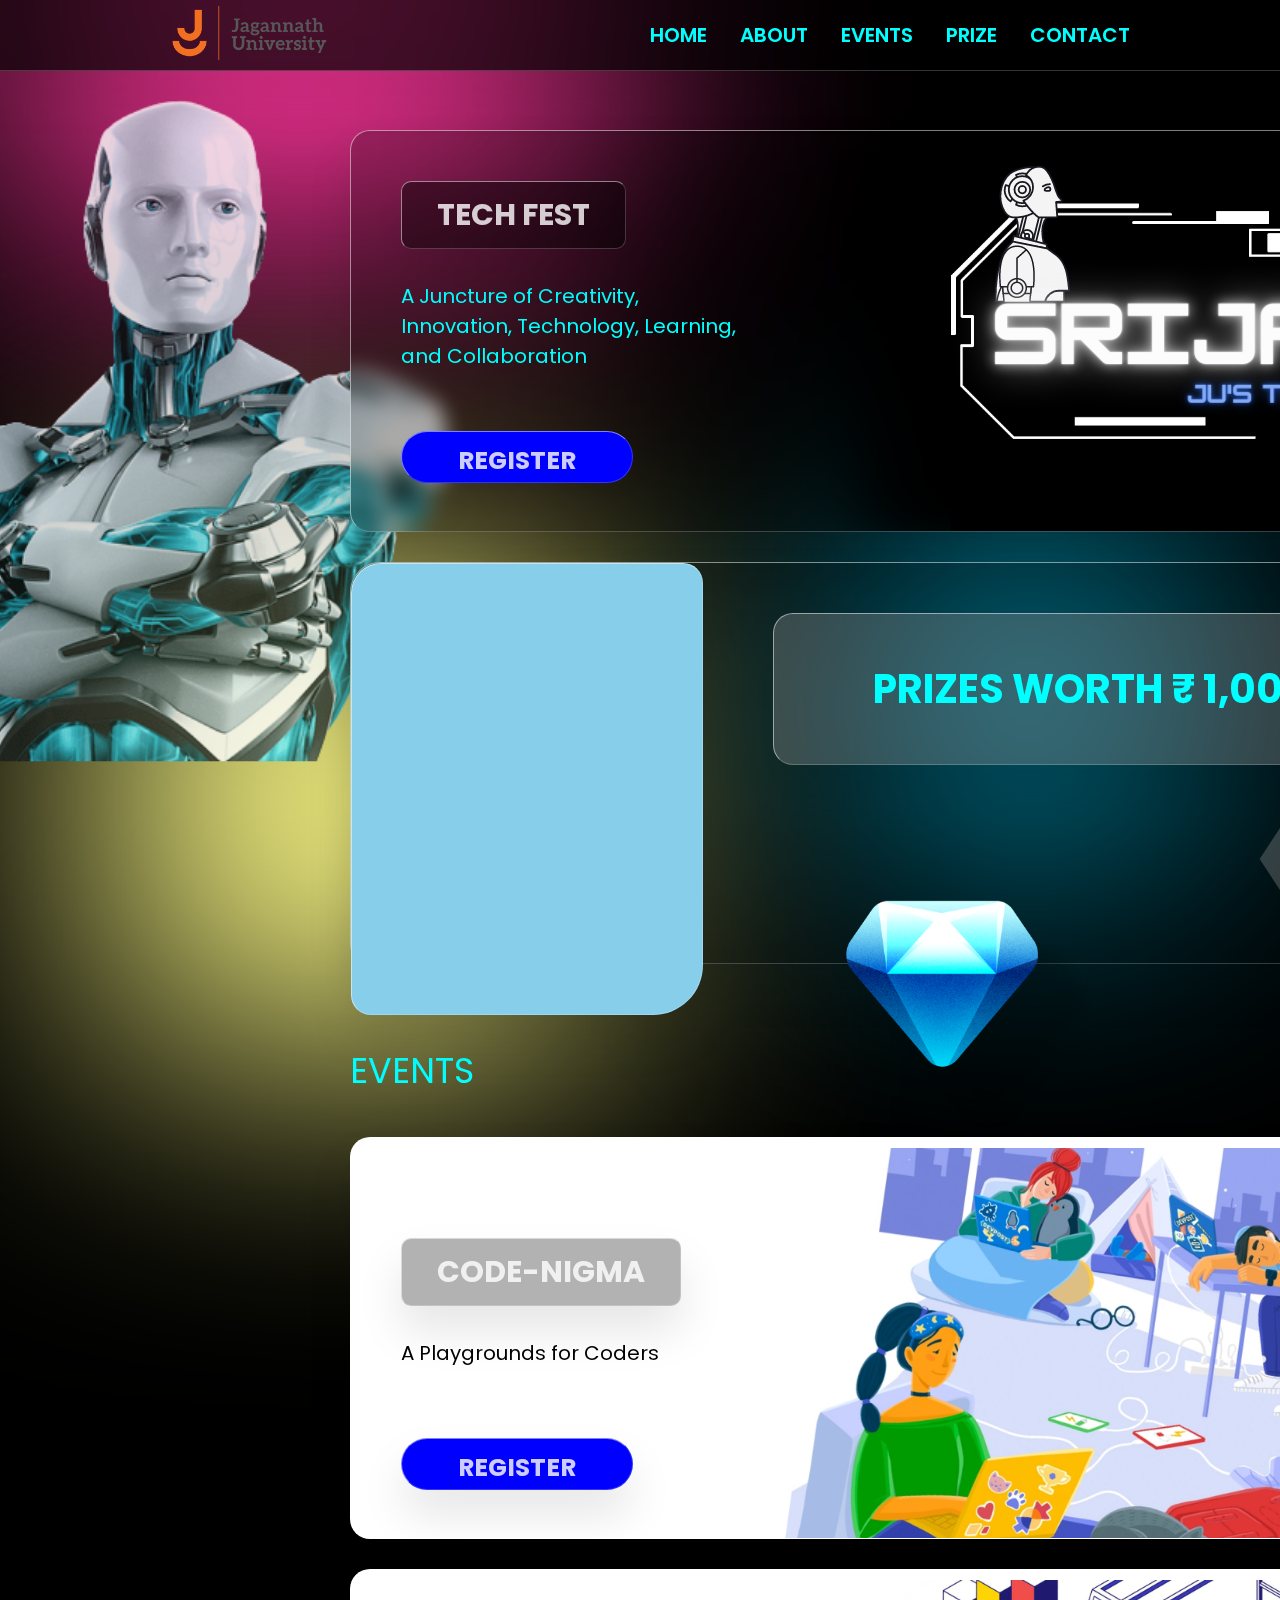
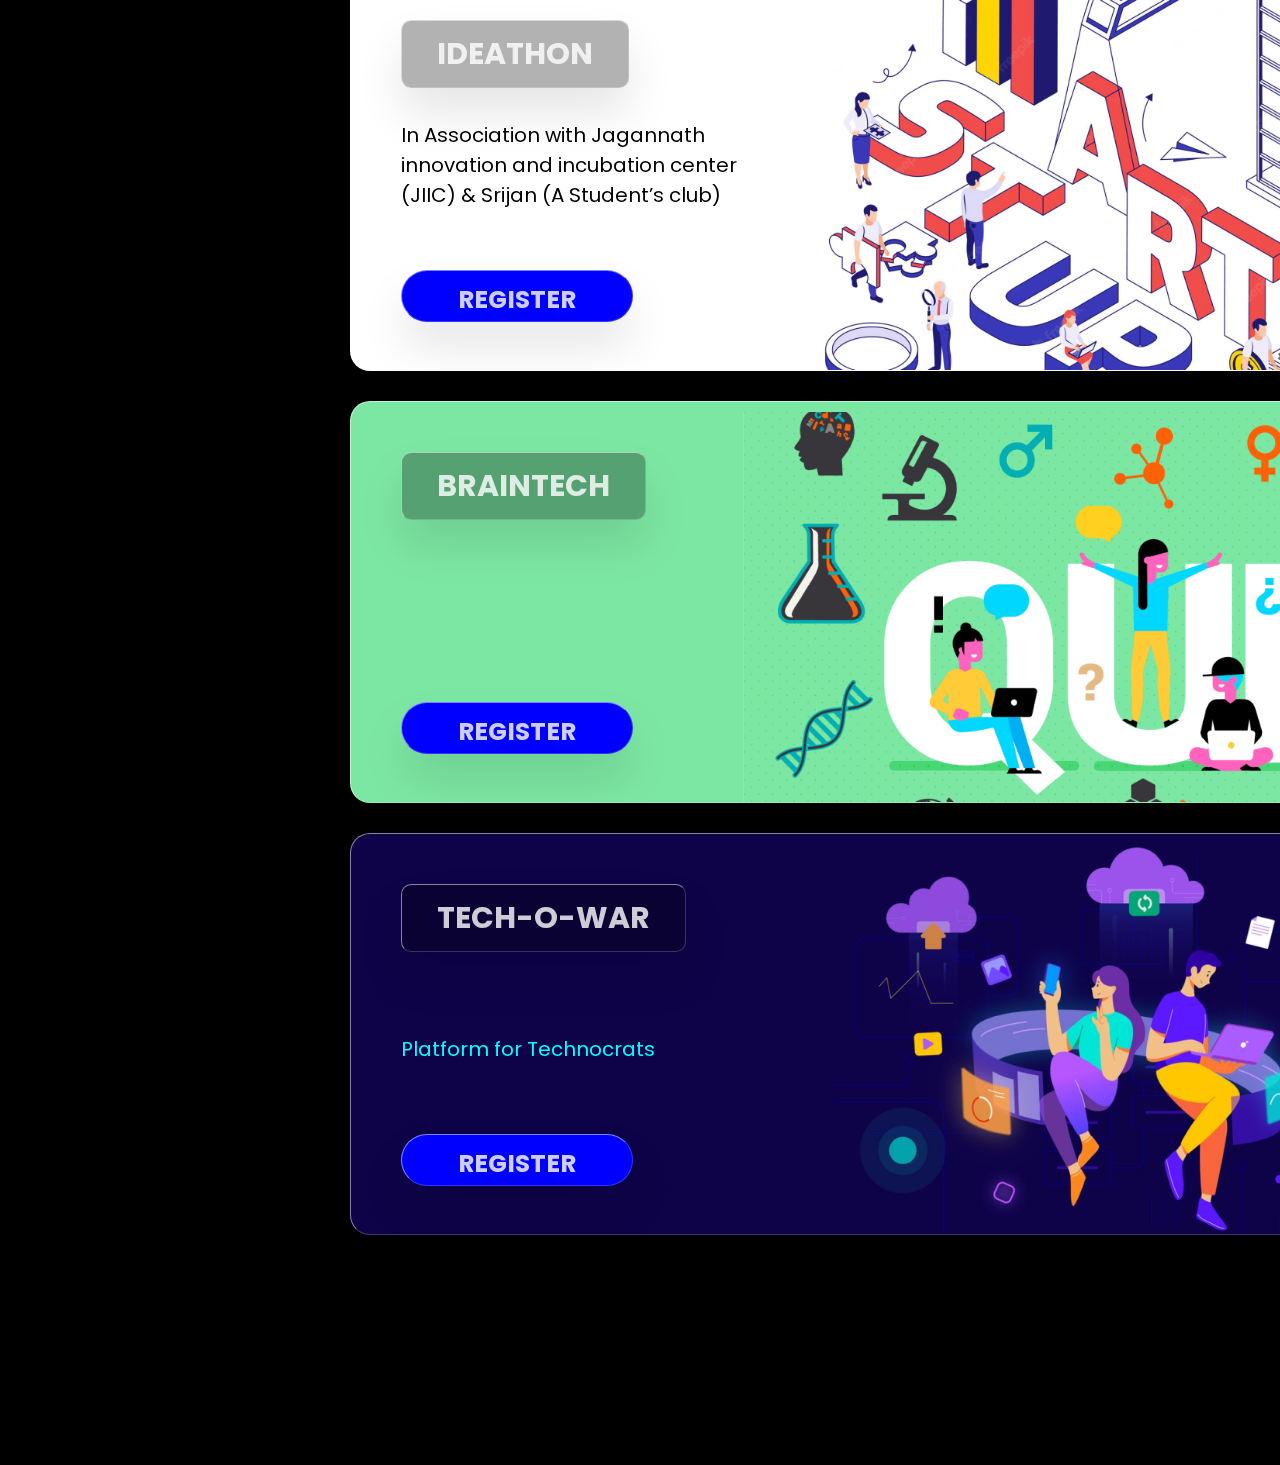
==== index.html @ bc4d5a9f "Jagannath University Tech Fest SRIJAN 2023" ====
<!DOCTYPE html>
<html lang="en">
<head>
    <link rel="stylesheet" href="https://stackpath.bootstrapcdn.com/font-awesome/4.7.0/css/font-awesome.min.css" integrity="sha384-wvfXpqpZZVQGK6TAh5PVlGOfQNHSoD2xbE+QkPxCAFlNEevoEH3Sl0sibVcOQVnN" crossorigin="anonymous">

    <link href="https://fonts.googleapis.com/icon?family=Material+Icons+Outlined" rel="stylesheet">

    <link rel="stylesheet" href="style.css">
    <title>SRIJAN | JU</title>
</head>
<body>
    <div class="clr1"></div>
    <div class="clr2"></div>
    <div class="clr3"></div>
    <div class="box">
        <div class="bgimgpg"></div>
<a href="https://www.jagannathuniversity.org" target="_blank">
    <div class="nav">
        <div class="navlogo">
            <img src="new-logo.png" alt="">
        </div>
</a>
            <div class="navbox">
                <a href="JUSRIJAN.html">
                    <div class="navtab">HOME</div>
                </a>
                <a href="jutfabt.html">
                    <div class="navtab">ABOUT</div>
                </a>
                <a href="#events">
                    <div class="navtab">EVENTS</div>
                </a>
                <a href="#prize">
                    <div class="navtab">PRIZE</div>
                </a>
                <a href="jutfcontact.html">
                    <div class="navtab">CONTACT</div>
                </a>
        
            </div>
        </div>
        <div class="contentbox">
            <div class="backimg">
                <img src="robot.png" alt="">
            </div>
            <div class="content">
                <div class="bannerbox b0">
                    <div class="bannertext">TECH FEST</div>
                    <div class="tagline">
                        A Juncture of Creativity, Innovation, Technology, Learning, and Collaboration
                    </div>
                    <a href="https://forms.gle/4EuyMxhx5H7GVkrA9" target="_blank">
                        <div class="rgstrbtn">REGISTER</div>
                    </a>
                    <div class="bannerimg">
                        <img src="tech Fest.png" alt="">
                    </div>
                </div>
                <div class="prizebox" id="prize">
                    <div class="prizetab">
                        <img src="frame 35.png" alt="">
                    </div>
                    <div class="prizeimg">
                        <img src="Group 613.png" alt="">
                    </div>
                    <div class="prizetext">PRIZES WORTH ₹ 1,00,000</div>
                    <a href="https://forms.gle/4EuyMxhx5H7GVkrA9" target="_blank">
                        <div class="rgstrbtn">REGISTER</div>
                    </a>
                    </div>
                <div class="headbox xtra" id="events">EVENTS</div>
                <div class="bannerbox b1">
                    <a href="jus1.html">
                        <div class="bannertext">CODE-NIGMA</div>
                    </a>
                    <div class="tagline">
                        A Playgrounds for Coders
                    </div>
                    <a href="https://forms.gle/4EuyMxhx5H7GVkrA9" target="_blank">
                        <div class="rgstrbtn">REGISTER</div>
                    </a>
                    <div class="bannerimage">
                        <img src="image 14.png" alt="">
                    </div>
                </div>
                <div class="bannerbox b2">
                    <a href="jus2.html">
                        <div class="bannertext">IDEATHON</div>
                    </a>                    
                    <div class="tagline">
                        In Association with Jagannath innovation and incubation center (JIIC)
                        & Srijan (A Student’s club)
                    </div>
                    <a href="https://forms.gle/vnvtCNWUKYVQVYaSA" target="_blank">
                        <div class="rgstrbtn">REGISTER</div>
                    </a>                    
                    <div class="bannerimage">
                        <img src="image 9.png" alt="">
                    </div>
                </div>
                <div class="bannerbox b3">
                    <a href="jus3.html">
                        <div class="bannertext">BRAINTECH</div>
                    </a>    

                    <a href="https://forms.gle/TkfuYaaCfvd3xVS97" target="_blank">
                        <div class="rgstrbtn">REGISTER</div>
                    </a>                    
                    <div class="bannerimage">
                        <img src="image 11.png" alt="">
                    </div>
                </div>
                <div class="bannerbox b4">
                    <a href="jus4.html">
                        <div class="bannertext">TECH-O-WAR</div>
                    </a>                        
                    <div class="tagline">
                        Platform for Technocrats 
                                        </div>
                    <a href="https://forms.gle/D2wPKsXM2aZD6EA7A" target="_blank">
                        <div class="rgstrbtn">REGISTER</div>
                    </a>                    
                    <div class="bannerimage">
                        <img src="image 12.png" alt="">
                    </div>
                </div>
            </div>
        </div>
    </div>
</body>
</html>
---- style.css ----
@import url('https://fonts.googleapis.com/css2?family=Nanum+Gothic+Coding:wght@400;700&family=Poppins:wght@100;200;300;400;500;600;700;800;900&family=Roboto+Mono:wght@100;200;300;400;500;600;700&display=swap');

body{
    margin: 0;
    padding: 0;
    box-sizing: border-box;
    font-family: 'Poppins', sans-serif;
    user-select: none;
    background-color: #000;
    color: aqua;
}
img{
    pointer-events: none;
}
::-webkit-scrollbar{
    width: 0px;
}
html{
    scroll-behavior: smooth;
}
.clr1{
    position: fixed;
    filter: blur(150px);
    top: -350px;
    width: 600px;
    height: 600px;
    background: #ff359b;
    }
    .clr2{
    position: fixed;
    filter: blur(150px);
    bottom: -150px;
    left: 100px;
    width: 500px;
    height: 500px;
    background: #fffd87;
    }
    .clr3{
    position: fixed;
    filter: blur(150px);
    bottom: 50px;
    right: 100px;
    width: 300px;
    height: 300px;
    background: #00d2ff;
    }
.box{
    width: 100%;
    height: 100%;
    display: flex;

}
.bgimgpg{
    position: fixed;
    width: 100%;
    height: 900px;
    background-image: url(SRIJANBG.jpg);
    background-position: center;
    background-repeat: no-repeat;
    background-size: 100%;
    transform: translateY(-50px);
    z-index: ;
    opacity: 0;
}
.nav{
    width: 100%;
    height: 70px;
    display: flex;
    position: fixed;
    z-index: 1;
    background: rgba(0, 0, 0, 0.7);
    box-shadow: 0 25px 45px rgba(0, 0, 0, 0.1);
    backdrop-filter: blur(20px);
    border-bottom: 1px solid rgba(255, 255, 255, 0.2);
}
.navlogo{
    width: 500px;
    height: 70px;
    display: flex;
    align-items: center;
    justify-content: center;
    flex-wrap: wrap;
    /* background-color: black; */

}
.navlogo img{
    height: 60px;
}
.navbox{
    width: 900px;
    height: 70px;
    display: flex;
    align-items: center;
    justify-content: center;
    flex-wrap: wrap;
}
a{
    color: aqua;
    text-decoration: none;
}
.navtab{
    padding: 8px 15px;
    margin: 1.5px;
    font-size: 20px;
    font-weight: 600;
}
.contentbox{
    width: 100%;
    padding-top: 100px;
    padding-bottom: 100px;
    /* background-color: blue; */
}
.backimg{
    position: fixed;
    width: 500px;
    height: 600px;
    display: flex;
    align-items: center;
    justify-content: left;
    flex-wrap: wrap;
}
.backimg img{
    transform: scale(1.5) translateY(20px) translateX(-100px);
    opacity: 0.8;
}
.content{
    width: 1100px;
    padding-bottom: 100px;
    /* background-color: white; */
    transform: translateX(350px);
}
.bannerbox{
    width: 100%;
    height: 400px;
    background: green;
    margin-top: 30px;
    margin-bottom: 30px;
    background: rgba(0, 0, 0, 0.2);
    border-radius: 20px;
    box-shadow: 0 25px 45px rgba(0, 0, 0, 0.1);
    backdrop-filter: blur(10px);
    border: 1px solid rgba(255, 255, 255, 0.5);
    border-right: 1px solid rgba(255, 255, 255, 0.2);
    border-bottom: 1px solid rgba(255, 255, 255, 0.2);
    overflow: hidden;
}
.bannerimg{
    width: 500px;
    height: 400px;
    background: black;
    position: absolute;
    transform: translate3d(600px,-140px,0px);
    box-shadow: -50px 0px 50px black,
    -100px 0px 50px rgba(0, 0, 0, 0.8),
    -300px 0px 100px rgba(0, 0, 0, 0.3);
    z-index: -1;
}
.bannerimage{
    width: 750px;
    height: 400px;
    transform: translate3d(400px,-142px,0px);
    display: flex;
    align-items: center;
    justify-content: center;
    flex-wrap: wrap;

}
.bannerimage img{
    height: 400px;
}
.sponserbox{
    width: 100%;
    height: 200px;
    /* background: yellow; */
    display: flex;
    align-items: center;
    justify-content: center;
    flex-wrap: wrap;
}
.sponsertab{
    width: 195px;
    height: 100px;
    background: rgba(255, 255, 255, 0.2);
    border-radius: 20px;
    box-shadow: 0 25px 45px rgba(0, 0, 0, 0.1);
    backdrop-filter: blur(10px);
    border: 1px solid rgba(255, 255, 255, 0.5);
    border-right: 1px solid rgba(255, 255, 255, 0.2);
    border-bottom: 1px solid rgba(255, 255, 255, 0.2);
    margin: 10px;
    display: flex;
    align-items: center;
    justify-content: center;
    flex-wrap: wrap;
}
.prizebox{
    width: 100%;
    height: 400px;
    background: rgba(0, 0, 0, 0.2);
    border-radius: 20px;
    box-shadow: 0 25px 45px rgba(0, 0, 0, 0.1);
    backdrop-filter: blur(10px);
    border: 1px solid rgba(255, 255, 255, 0.5);
    border-right: 1px solid rgba(255, 255, 255, 0.2);
    border-bottom: 1px solid rgba(255, 255, 255, 0.2);    display: flex;
    overflow: visible;
    border-radius: 20px;
    border-top-left-radius: 30px;

}
.prizetab{
    width: 350px;
    height: 450px;
    background: skyblue;
    border-radius: 20px;
    box-shadow: 0 25px 45px rgba(0, 0, 0, 0.1);
    backdrop-filter: blur(10px);
    border: 1px solid rgba(255, 255, 255, 0.5);
    border-right: 1px solid rgba(255, 255, 255, 0.2);
    border-bottom: 1px solid rgba(255, 255, 255, 0.2);    
    border-top-left-radius: 30px;
    border-bottom-right-radius: 50px;
    border-bottom-left-radius: 20px;
}
.prizetab img{
    height: 500px;
}
.prizetext{
    width: 700px;
    height: 150px;
    font-size: 40px;
    font-weight: 700;
    background: rgba(255, 255, 255, 0.2);
    border-radius: 20px;
    box-shadow: 0 25px 45px rgba(0, 0, 0, 0.1);
    backdrop-filter: blur(10px);
    border: 1px solid rgba(255, 255, 255, 0.5);
    border-right: 1px solid rgba(255, 255, 255, 0.2);
    border-bottom: 1px solid rgba(255, 255, 255, 0.2);    margin-top: 50px;
    transform: translateX(70px);
    border-top-right-radius: 10px;
    border-bottom-right-radius: 10px;
    display: flex;
    align-items: center;
    justify-content: center;
    flex-wrap: wrap;
}
.prizeimg{
    position: absolute;
    transform: scale(0.7) translate3d(0px,410px,0px);
    left: 40%;
}
.prizebox a .rgstrbtn{
    position: absolute;
    width: 200px;
    height: 70px;
    display: flex;
    align-items: center;
    justify-content: center;
    flex-wrap: wrap;
    font-size: 25px;
    font-weight: 700;
    background: rgba(255, 255, 255, 0.2);
    box-shadow: 0 25px 45px rgba(0, 0, 0, 0.1);
    backdrop-filter: blur(10px);
    border: 1px solid rgba(255, 255, 255, 0.5);
    border-right: 1px solid rgba(255, 255, 255, 0.2);
    border-bottom: 1px solid rgba(255, 255, 255, 0.2);    
    border-top-right-radius: 50px;
    border-bottom-right-radius: 50px;    
    transform: translate3d(-150px,200px,0px);
    clip-path: polygon(2% 50%, 15% 0, 100% 0, 100% 100%, 15% 100%);

}
.xtra{
    width: 100%;
    padding-top: 10px;
    padding-bottom: 10px;
    font-size: 35px;
    font-weight: 700px;
    margin-top: 70px;
}
.bannertext{
    position: absolute;
    font-size: 30px;
    font-weight: 700;
    padding: 10px 35px;
    border-radius: 10px;
    background: rgba(0, 0, 0, 0.3);
    box-shadow: 0 25px 45px rgba(0, 0, 0, 0.1);
    backdrop-filter: blur(10px);
    border: 1px solid rgba(255, 255, 255, 0.5);
    border-right: 1px solid rgba(255, 255, 255, 0.2);
    border-bottom: 1px solid rgba(255, 255, 255, 0.2);    
    color: rgba(255, 255, 255, 0.8);
    /* margin-top: 70px; */
    margin-left: 50px;
    margin-bottom: 70px;
    z-index: 1;
}
.bannerbox .rgstrbtn{
    width: 200px;
    height: 70px;
    display: flex;
    align-items: center;
    justify-content: center;
    flex-wrap: wrap;
    font-size: 25px;
    font-weight: 700;
    background: blue;
    box-shadow: 0 25px 45px rgba(0, 0, 0, 0.1);
    backdrop-filter: blur(10px);
    border: 1px solid rgba(255, 255, 255, 0.5);
    border-right: 1px solid rgba(255, 255, 255, 0.2);
    border-bottom: 1px solid rgba(255, 255, 255, 0.2);    
    color: rgba(255, 255, 255, 0.8);    border-radius: 70px;
    transform: translate3d(50px,250px,0px);
}
.b1{
    background: white;
}
.b2{
    background: white;
}
.b3{
    background: #7CE7A3;

}
.b4{
    background: #0E0348;
}
.b0 .tagline{
    color: aqua;
}
.b0 .bannertext{
    margin-top: 50px;
}
.b1 .bannertext{
    margin-top: 50px;
}
.b2 .tagline{
    transform: translateY(100px);
}

.b4 .tagline{
    color: aqua;
}
.conbox{
    width: 1100px;
    /* height: 400px; */
    /* background: blue; */
    display: flex;
    align-items: center;
    justify-content: center;
    flex-wrap: wrap;
}
.contab{
    width: 300px;
    height: 350px;
    background: rgba(0, 0, 0, 0.2);
    box-shadow: 0 25px 45px rgba(0, 0, 0, 0.1);
    backdrop-filter: blur(10px);
    border: 1px solid rgba(255, 255, 255, 0.5);
    border-right: 1px solid rgba(255, 255, 255, 0.2);
    border-bottom: 1px solid rgba(255, 255, 255, 0.2);    
    color: rgba(255, 255, 255, 0.8); 
    display: flex;
    align-items: center;
    justify-content: center;
    flex-wrap: wrap;
    margin: 30px;
}
.conimg{
    width: 150px;
    height: 150px;
    border-radius: 100%;
    border: 2px solid aqua;
    margin: 15px;
    display: flex;
    align-items: center;
    justify-content: center;
    flex-wrap: wrap;
}
.conimg img{
    width: 150px;
}
.coname{
    width: 100%;
    text-align: center;
    font-size: 25px;
    padding: 10px;
}
.conum{
    font-size: 20px;
    padding: 10px;
}
.tagline{
    position: absolute;
    width: 350px;
    font-size: 20px;
    color: #000;
    margin-left: 50px;
    transform: translateY(150px);
}
.about{
    width: 1000px;
    font-size: 20px;
    background: rgba(0, 0, 0, 0.5);
    box-shadow: 0 25px 45px rgba(0, 0, 0, 0.1);
    backdrop-filter: blur(10px);
    border: 1px solid rgba(255, 255, 255, 0.5);
    border-right: 1px solid rgba(255, 255, 255, 0.2);
    border-bottom: 1px solid rgba(255, 255, 255, 0.2);    
    color: rgba(255, 255, 255, 0.8); 
    display: flex;
    align-items: center;
    justify-content: center;
    flex-wrap: wrap;
    padding: 20px 50px;
    border-radius: 20px;
    text-align: justify;
}
.content .rgstrbtn{
    width: 200px;
    height: 30px;
    padding: 10px 15px;
    margin: 50px 0px;
    border-radius: 50px;
    background-color: blue;
    display: flex;
    align-items: center;
    justify-content: center;
    flex-wrap: wrap;
}
@media only screen and (max-width:1000px){
    .content{
        width: 1000px;
        padding-bottom: 100px;
        transform: translateX(0px) translateY(150px);
        margin: 0px 50px;
    }
    .backimg img{
        transform: scale(1.5) translateY(20px) translateX(-100px);
        opacity: 0;
    }
    .nav{
        width: 100%;
        height: 250px;
        display: flex;
        align-items: center;
        justify-content: center;
        flex-wrap: wrap;
        position: fixed;
        z-index: 1;
        background: rgba(0, 0, 0, 0.7);
        box-shadow: 0 25px 45px rgba(0, 0, 0, 0.1);
        backdrop-filter: blur(20px);
        border-bottom: 1px solid rgba(255, 255, 255, 0.2);
    }
    .navlogo{
        width: 100%;
        height: 150px;
        display: flex;
        align-items: center;
        justify-content: center;
        flex-wrap: wrap;
        /* background-color: blue; */
    
    }
    .navlogo img{
        height: 140px;
    }
    .navbox{
        width: 900px;
        height: 100px;
        display: flex;
        align-items: center;
        justify-content: center;
        flex-wrap: wrap;
    }
    .navtab{
        padding: 8px 15px;
        margin: 1.5px;
        font-size: 40px;
        font-weight: 600;
        color: rgba(255, 255, 255, 0.5);
    }
}
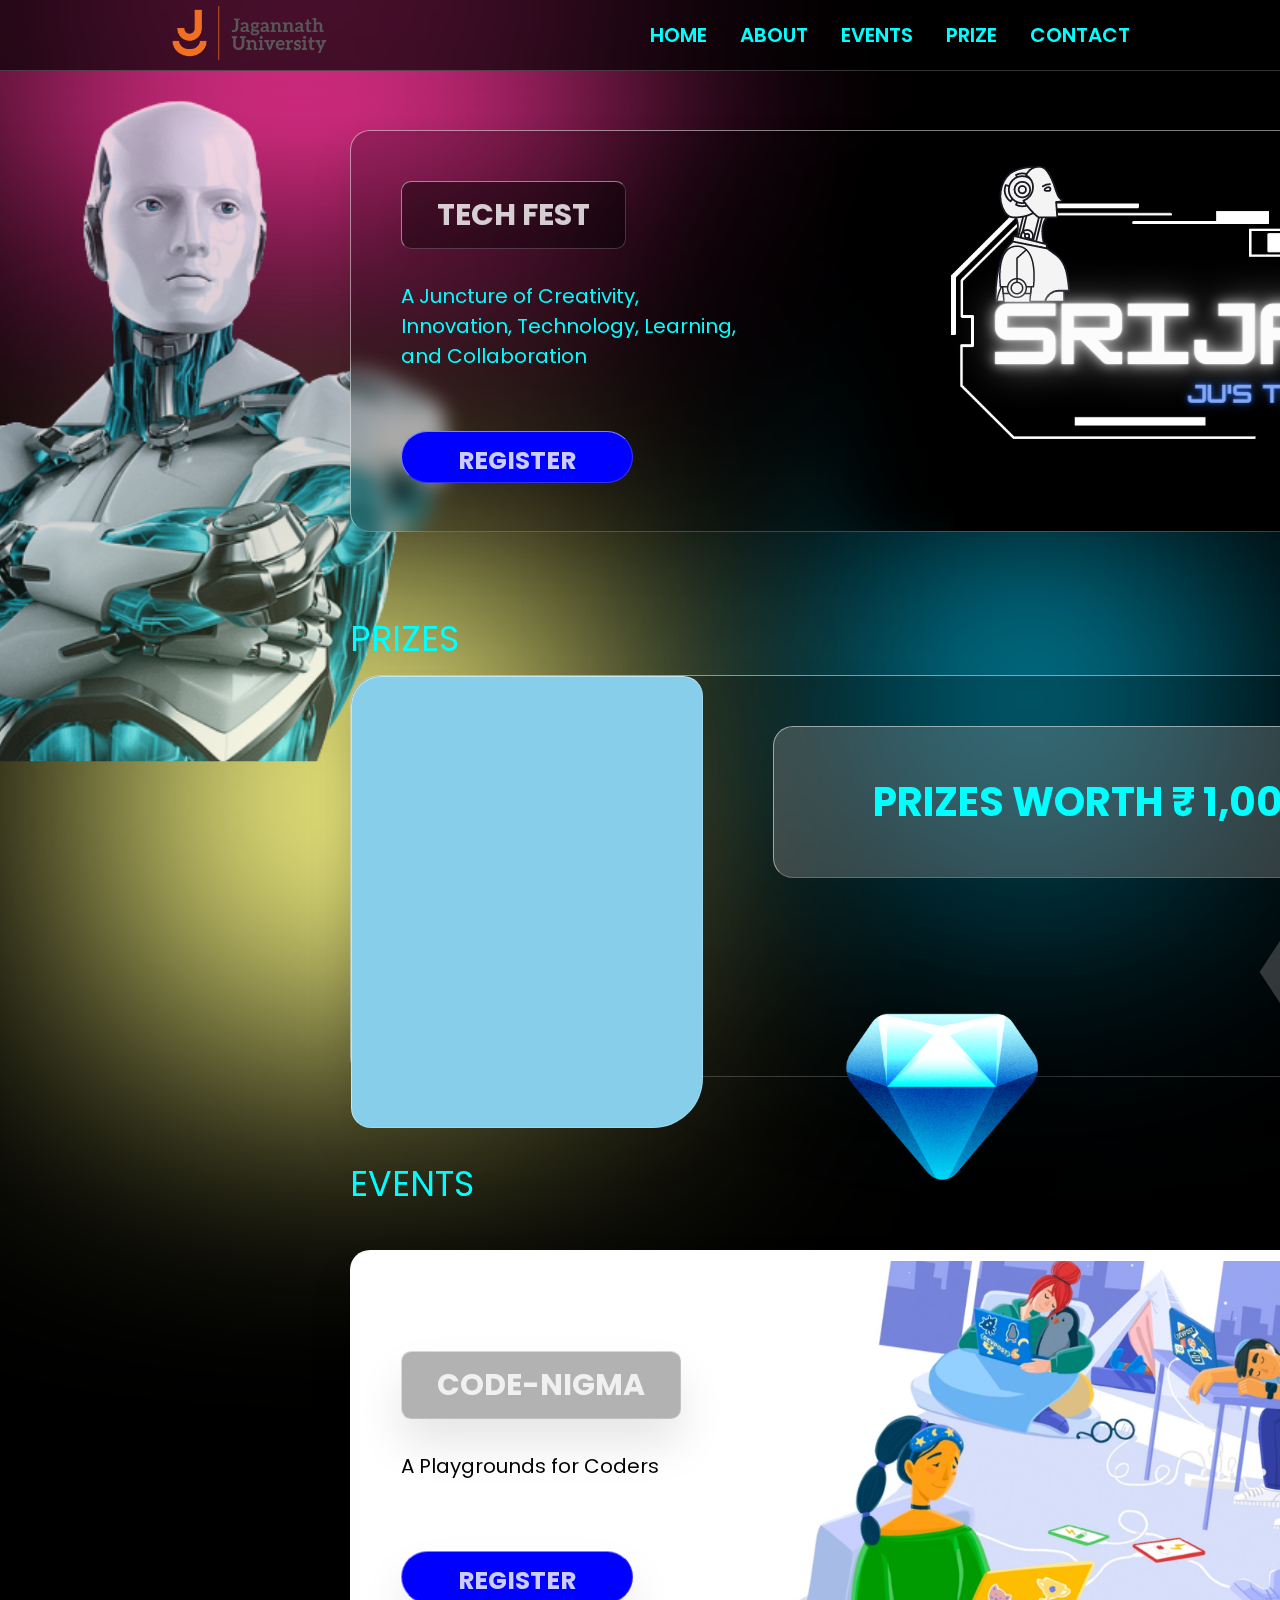
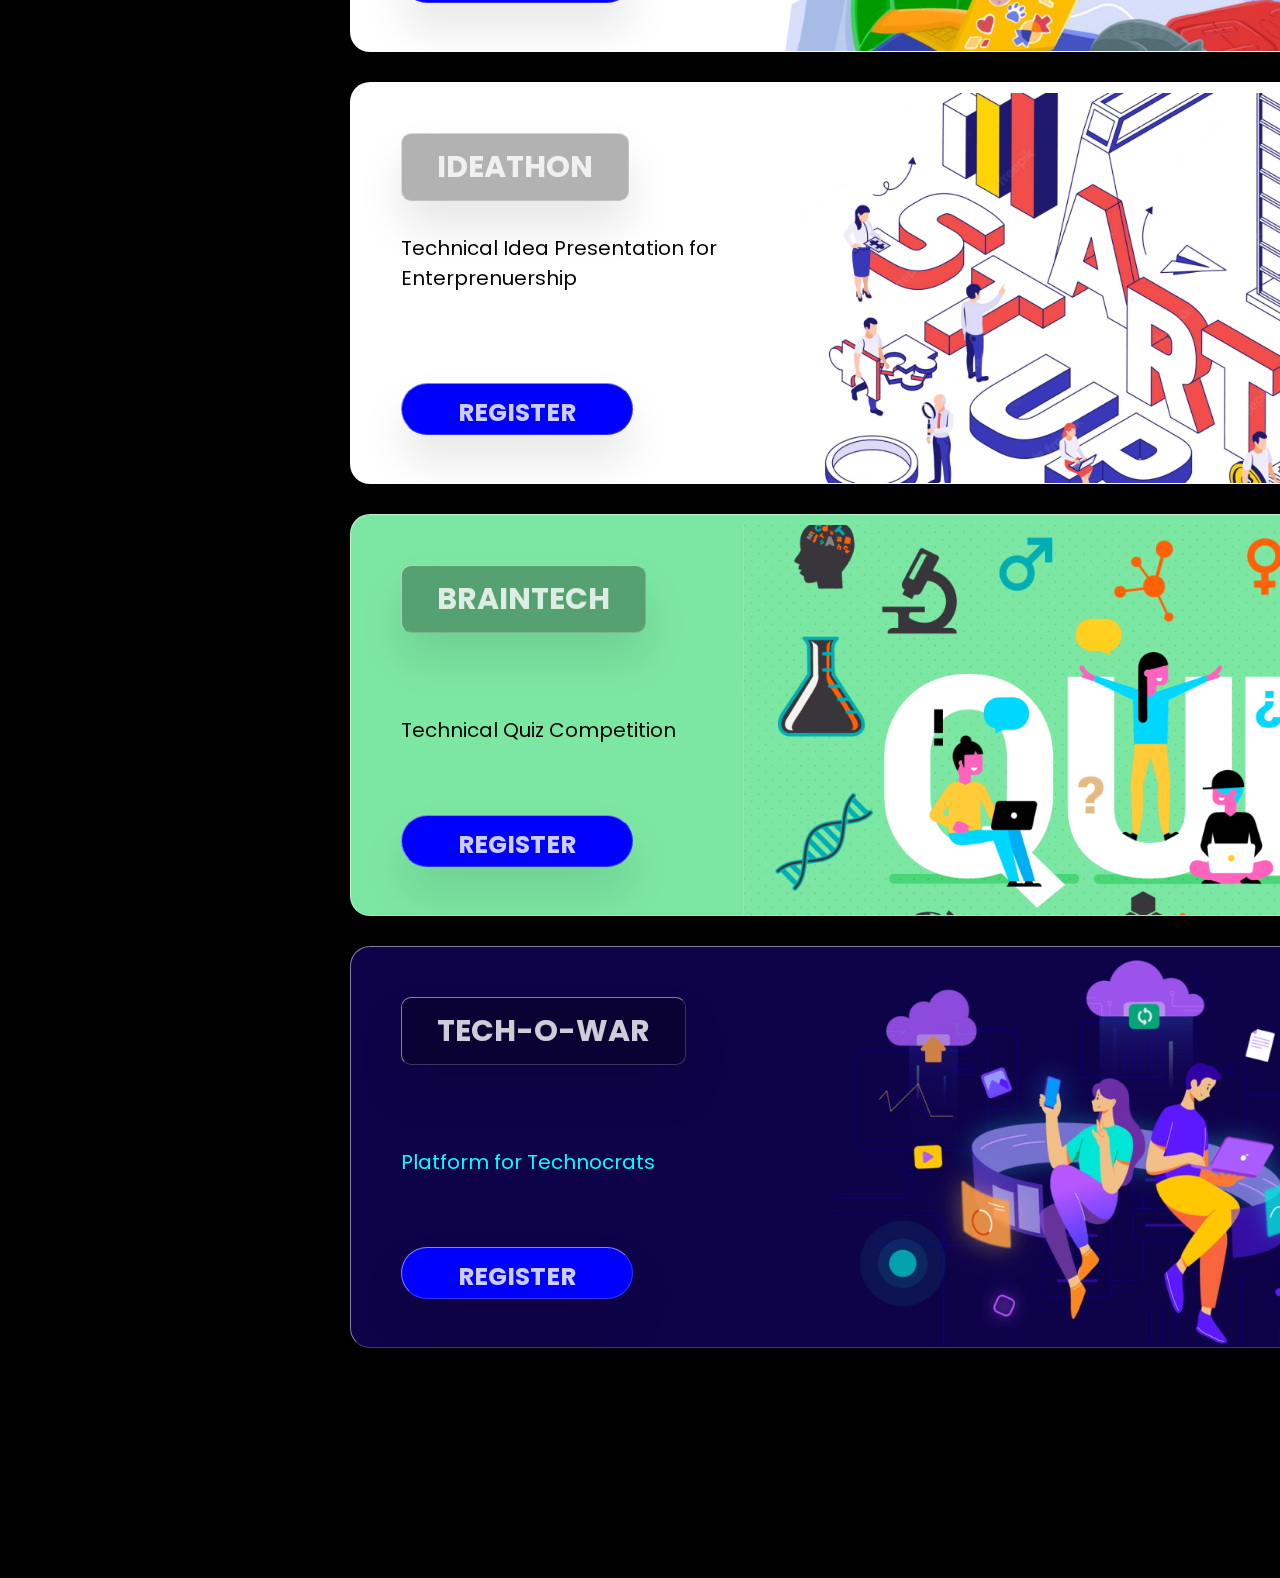
==== commit aba9909b: "Updating my website" ====
--- a/index.html
+++ b/index.html
@@ -56,6 +56,8 @@
                         <img src="tech Fest.png" alt="">
                     </div>
                 </div>
+                <div class="headbox xtra" id="events">PRIZES</div>
+
                 <div class="prizebox" id="prize">
                     <div class="prizetab">
                         <img src="frame 35.png" alt="">
@@ -88,8 +90,7 @@
                         <div class="bannertext">IDEATHON</div>
                     </a>                    
                     <div class="tagline">
-                        In Association with Jagannath innovation and incubation center (JIIC)
-                        & Srijan (A Student’s club)
+            Technical Idea Presentation for Enterprenuership
                     </div>
                     <a href="https://forms.gle/vnvtCNWUKYVQVYaSA" target="_blank">
                         <div class="rgstrbtn">REGISTER</div>
@@ -102,6 +103,9 @@
                     <a href="jus3.html">
                         <div class="bannertext">BRAINTECH</div>
                     </a>    
+                    <div class="tagline">
+                        Technical Quiz Competition
+                                </div>
 
                     <a href="https://forms.gle/TkfuYaaCfvd3xVS97" target="_blank">
                         <div class="rgstrbtn">REGISTER</div>
@@ -128,4 +132,4 @@
         </div>
     </div>
 </body>
-</html>+</html>
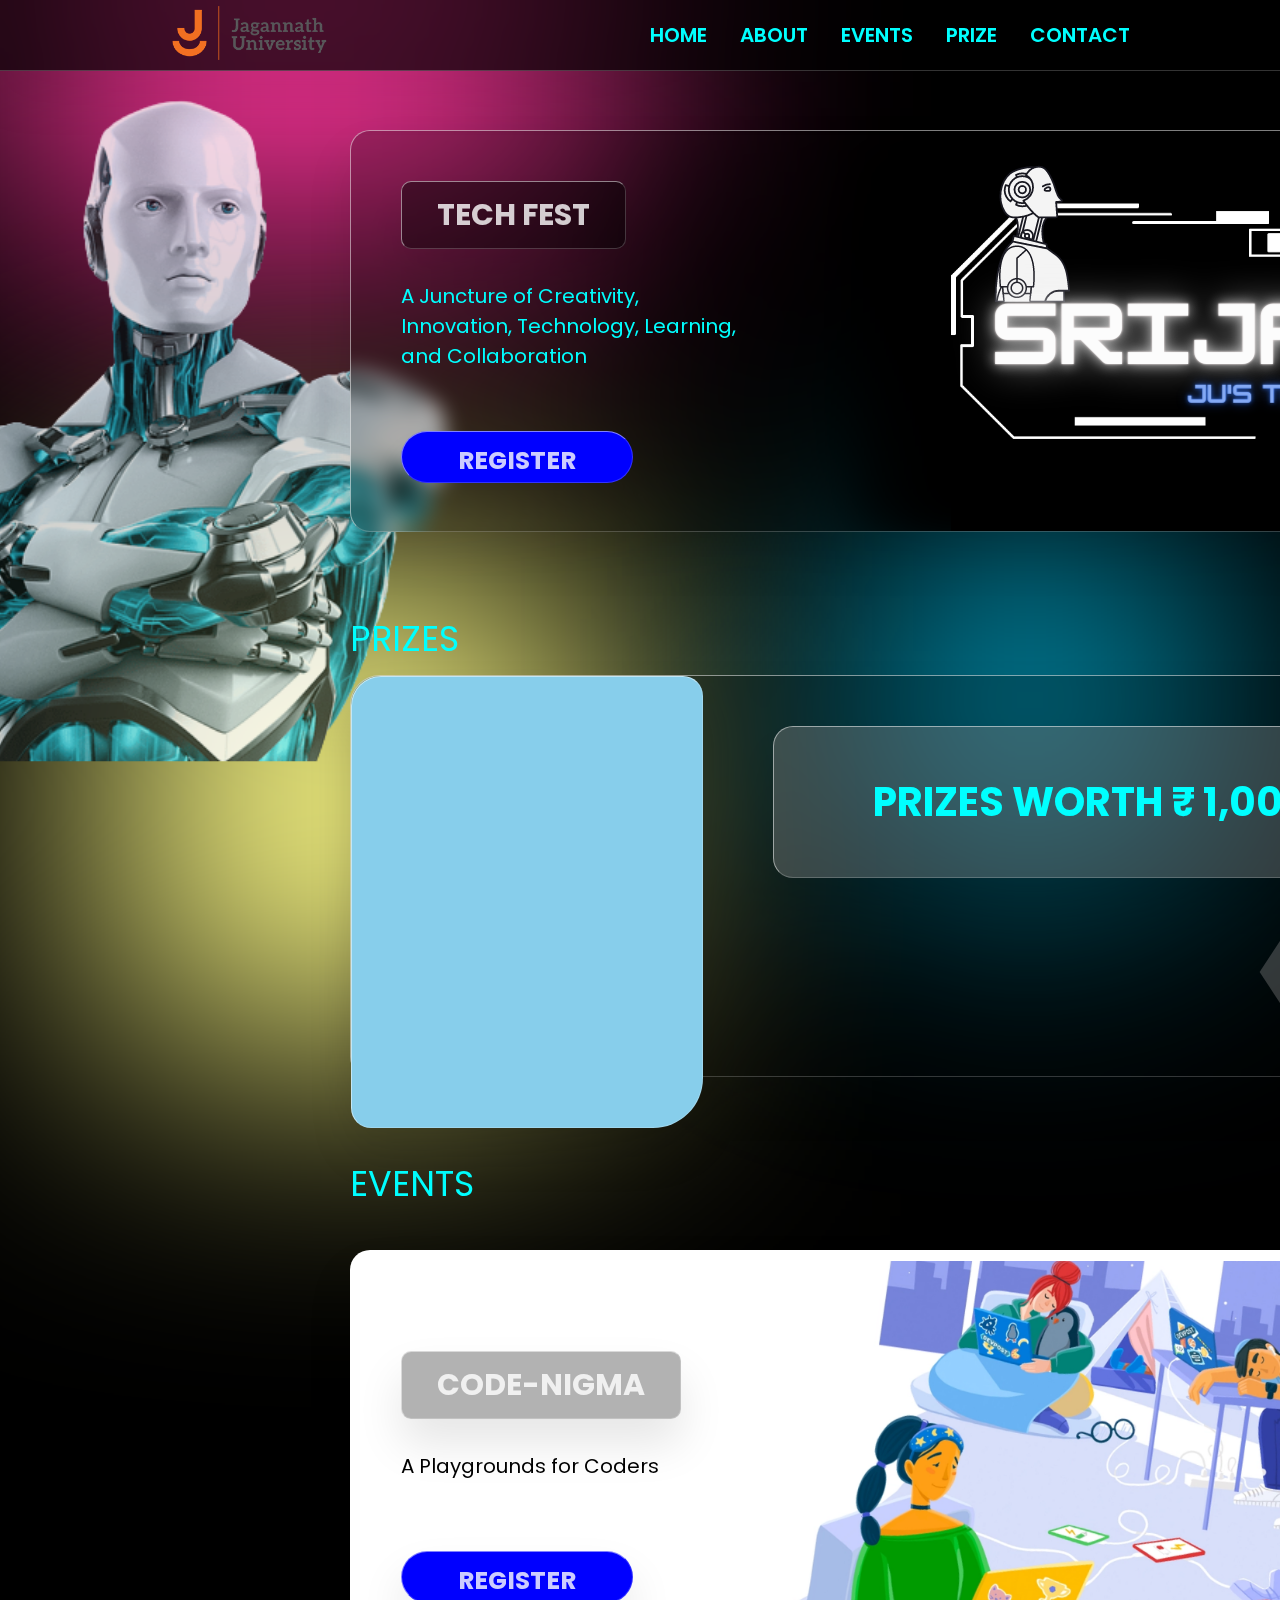
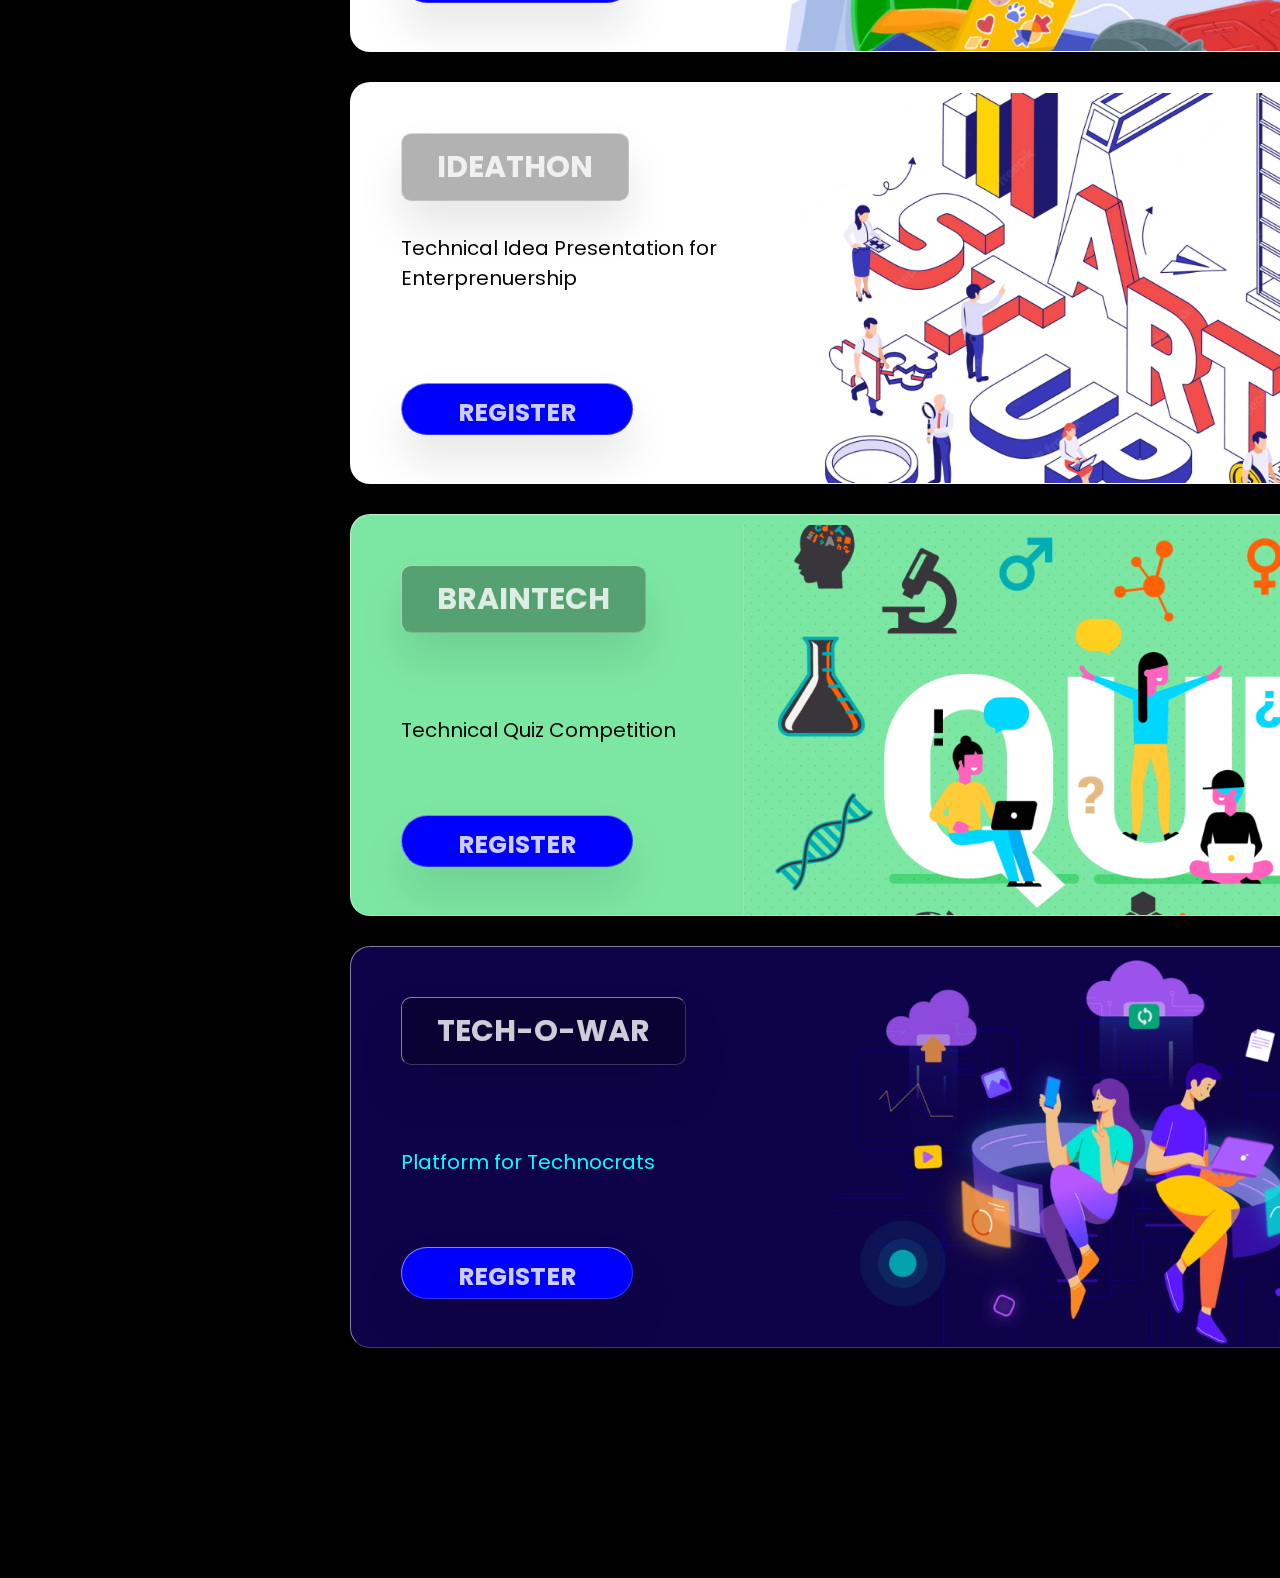
==== commit cebffca6: "updateing" ====
--- a/index.html
+++ b/index.html
@@ -63,7 +63,7 @@
                         <img src="frame 35.png" alt="">
                     </div>
                     <div class="prizeimg">
-                        <img src="Group 613.png" alt="">
+                        <img src="https://cdn.dribbble.com/users/720738/screenshots/14260851/trophee_zidler.png?compress=1&resize=400x300" alt="">
                     </div>
                     <div class="prizetext">PRIZES WORTH ₹ 1,00,000</div>
                     <a href="https://forms.gle/4EuyMxhx5H7GVkrA9" target="_blank">
--- a/style.css
+++ b/style.css
@@ -356,7 +356,7 @@
 }
 .contab{
     width: 300px;
-    height: 350px;
+    height: 200px;
     background: rgba(0, 0, 0, 0.2);
     box-shadow: 0 25px 45px rgba(0, 0, 0, 0.1);
     backdrop-filter: blur(10px);
@@ -371,18 +371,15 @@
     margin: 30px;
 }
 .conimg{
-    width: 150px;
-    height: 150px;
-    border-radius: 100%;
-    border: 2px solid aqua;
-    margin: 15px;
+    width: 0px;
+    height: 0px;
     display: flex;
     align-items: center;
     justify-content: center;
     flex-wrap: wrap;
 }
 .conimg img{
-    width: 150px;
+    width: 0px;
 }
 .coname{
     width: 100%;
@@ -433,6 +430,133 @@
     flex-wrap: wrap;
 }
 @media only screen and (max-width:1000px){
+    .prizebox a .rgstrbtn{
+        position: absolute;
+        width: 250px;
+        height: 70px;
+        display: flex;
+        align-items: center;
+        justify-content: center;
+        flex-wrap: wrap;
+        font-size: 25px;
+        font-weight: 700;
+        background: rgba(255, 255, 255, 0.2);
+        box-shadow: 0 25px 45px rgba(0, 0, 0, 0.1);
+        backdrop-filter: blur(10px);
+        border: 1px solid rgba(255, 255, 255, 0.5);
+        border-right: 1px solid rgba(255, 255, 255, 0.2);
+        border-bottom: 1px solid rgba(255, 255, 255, 0.2);    
+        border-top-right-radius: 50px;
+        border-bottom-right-radius: 50px;    
+        transform: translate3d(-350px,100px,0px) scale(2);
+    
+    }
+    .prizetab{
+        width: 100%;
+        height: 1000px;
+        background: skyblue;
+        border-radius: 20px;
+        box-shadow: 0 25px 45px rgba(0, 0, 0, 0.1);
+        backdrop-filter: blur(10px);
+        border: 1px solid rgba(255, 255, 255, 0.5);
+        border-right: 1px solid rgba(255, 255, 255, 0.2);
+        border-bottom: 1px solid rgba(255, 255, 255, 0.2);    
+        border-top-left-radius: 30px;
+        border-bottom-right-radius: 50px;
+        border-bottom-left-radius: 20px;
+    }
+    .prizetab img{
+        width: 100%;
+        height: 100%;
+    }
+    .prizetext{
+        width: 780px;
+        font-size: 55px;
+        padding: 10px 15px;
+        font-weight: 700;
+        background: rgba(255, 255, 255, 0.2);
+        border-radius: 20px;
+        box-shadow: 0 25px 45px rgba(0, 0, 0, 0.1);
+        backdrop-filter: blur(10px);
+        border: 1px solid rgba(255, 255, 255, 0.5);
+        border-right: 1px solid rgba(255, 255, 255, 0.2);
+        border-bottom: 1px solid rgba(255, 255, 255, 0.2);
+        transform: translateX(70px) translateY(-200px);
+        margin-top: 0px;
+        border-top-right-radius: 10px;
+        border-bottom-right-radius: 10px;
+        display: flex;
+        align-items: center;
+        justify-content: center;
+        flex-wrap: wrap;
+    }
+    .prizeimg{
+        transform: scale(1.5) translate3d(0px,0px,0px);
+        left: 40%;
+    }
+    .prizebox{
+        width: 950px;
+        height: 1700px;
+        display: flex;
+        align-items: left;
+        justify-content: left;
+        flex-wrap: wrap;
+        background: rgba(255, 255, 255, 0.2);
+        border-radius: 20px;
+        box-shadow: 0 25px 45px rgba(0, 0, 0, 0.1);
+        backdrop-filter: blur(10px);
+        border: 1px solid rgba(255, 255, 255, 0.5);
+        border-right: 1px solid rgba(255, 255, 255, 0.2);
+        border-bottom: 1px solid rgba(255, 255, 255, 0.2);    display: flex;
+        overflow: visible;
+        border-radius: 20px;
+        border-top-left-radius: 30px;
+    
+    }
+    .conbox{
+        width: 1100px;
+        /* height: 400px; */
+        /* background: blue; */
+        display: flex;
+        align-items: center;
+        justify-content: left;
+        flex-wrap: wrap;
+    }
+    .conimg{
+        width: 0px;
+        height: 0px;
+        display: flex;
+        align-items: center;
+        justify-content: center;
+        flex-wrap: wrap;
+    }
+    .coname{
+        font-size: 80px;
+    }
+    .conum{
+        font-size: 70px;
+        color: rgba(255, 255, 255, 0.5);
+    }
+    .about{
+        font-size: 50px;
+        background: rgba(255, 255, 255, 0.2);
+        width: 850px;
+    }
+    .headbox{
+        font-size: 60px;
+        margin-bottom: 50px;
+    }
+    .contab{
+        width: 1000px;
+        height: 500px;
+        background: rgba(255, 255, 255, 0.2);
+        border-bottom-right-radius: 100px;
+        border-top-left-radius: 100px;
+        border-top: 5px solid white;
+        border-left: 5px solid white;
+
+
+    }
     .content{
         width: 1000px;
         padding-bottom: 100px;
@@ -485,4 +609,102 @@
         font-weight: 600;
         color: rgba(255, 255, 255, 0.5);
     }
-}+    .bannerbox{
+        width: 95%;
+        height: 1500px;
+        background: rgba(255, 255, 255, 0.2);
+    }
+    .b1 .bannerimage{
+        width: 1000px;
+        transform: translate3d(0px,0px,0px) scale(2);
+    }
+    .b2 .bannerimage{
+        width: 1000px;
+        transform: translate3d(0px,0px,0px) scale(2);
+    }
+    .b3 .bannerimage{
+        width: 1000px;
+        transform: translate3d(0px,0px,0px) scale(2);
+    }
+    .b4 .bannerimage{
+        width: 1000px;
+        transform: translate3d(0px,0px,0px) scale(2);
+    }
+    .b0{
+        background-color: rgba(0, 0, 0, 0.2) scale(2);
+    }
+    .bannerimg{
+        width: 100%;
+        height: 400px;
+        background: black;
+        position: absolute;
+        transform: translate3d(0px,0px,0px) scale(1.9);
+        box-shadow: 0px 50px 50px black,
+        0px 100px 50px rgba(0, 0, 0, 0.8),
+        0px 300px 100px rgba(0, 0, 0, 0.3);
+        z-index: -1;
+        display: flex;
+        align-items: center;
+        justify-content: center;
+        flex-wrap: wrap;
+    }
+    .b1{
+        background: white;
+    }
+    .b2{
+        background: white;
+    }
+    .b3{
+        background: #7CE7A3;
+    
+    }
+    .b4{
+        background: #0E0348;
+    }
+    .bannertext{
+        font-size: 100px;
+        transform: translateY(700px);
+        background-color: darkblue;
+    }
+    .tagline{
+        z-index: 1;
+        width: 900px;
+        font-size: 50px;
+        transform: translateY(1000px);
+
+    }
+    .b2 .tagline{
+        transform: translateY(950px);
+    }
+    .bannerbox .rgstrbtn{
+        transform: translateY(1250px) scale(2.5) translateX(100px);
+        height: 40px;
+    }
+    .clr1{
+        position: fixed;
+        filter: blur(150px);
+        top: 50px;
+        width: 600px;
+        height: 600px;
+        background: #ff359b;
+        }
+        .clr2{
+        position: fixed;
+        filter: blur(150px);
+        bottom: 50px;
+        left: 200px;
+        width: 500px;
+        height: 500px;
+        background: #fffd87;
+        }
+        .clr3{
+        position: fixed;
+        filter: blur(150px);
+        bottom: 700px;
+        right: 100px;
+        width: 300px;
+        height: 300px;
+        background: #00d2ff;
+        }
+        
+}
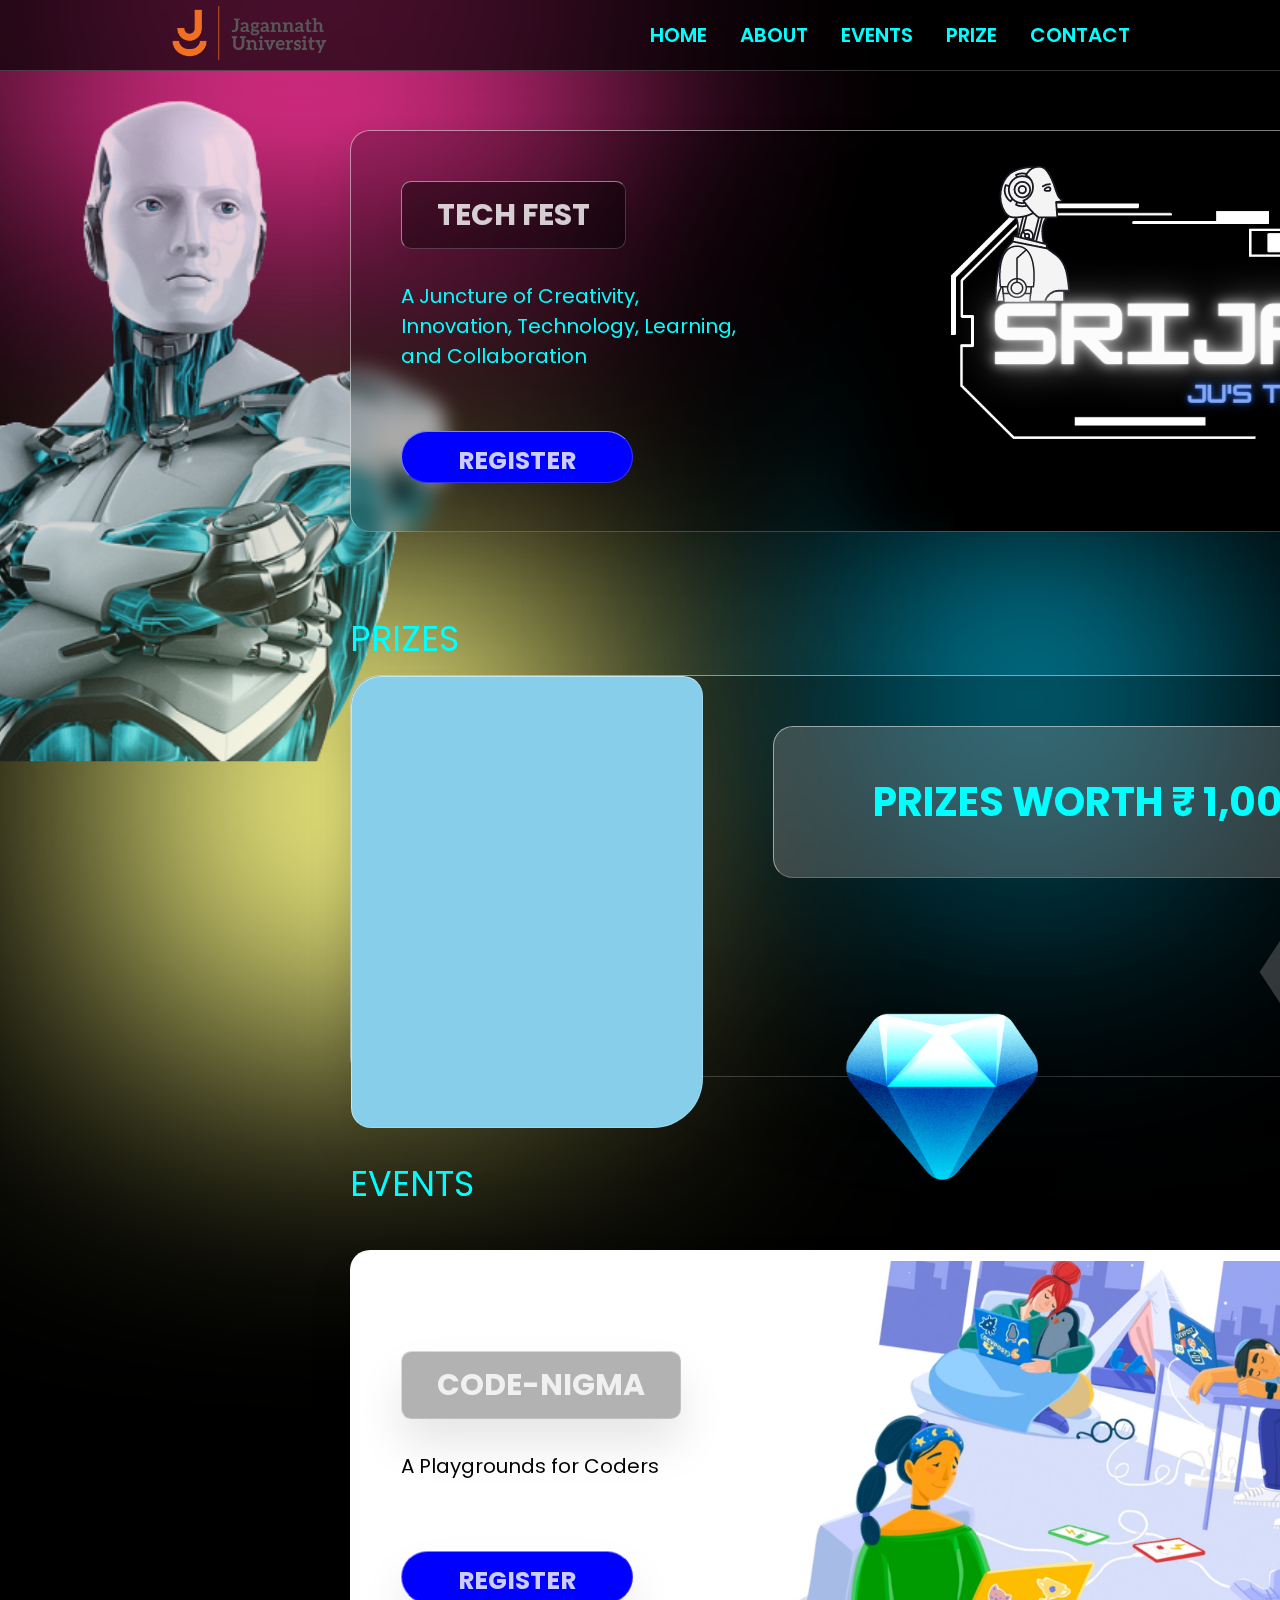
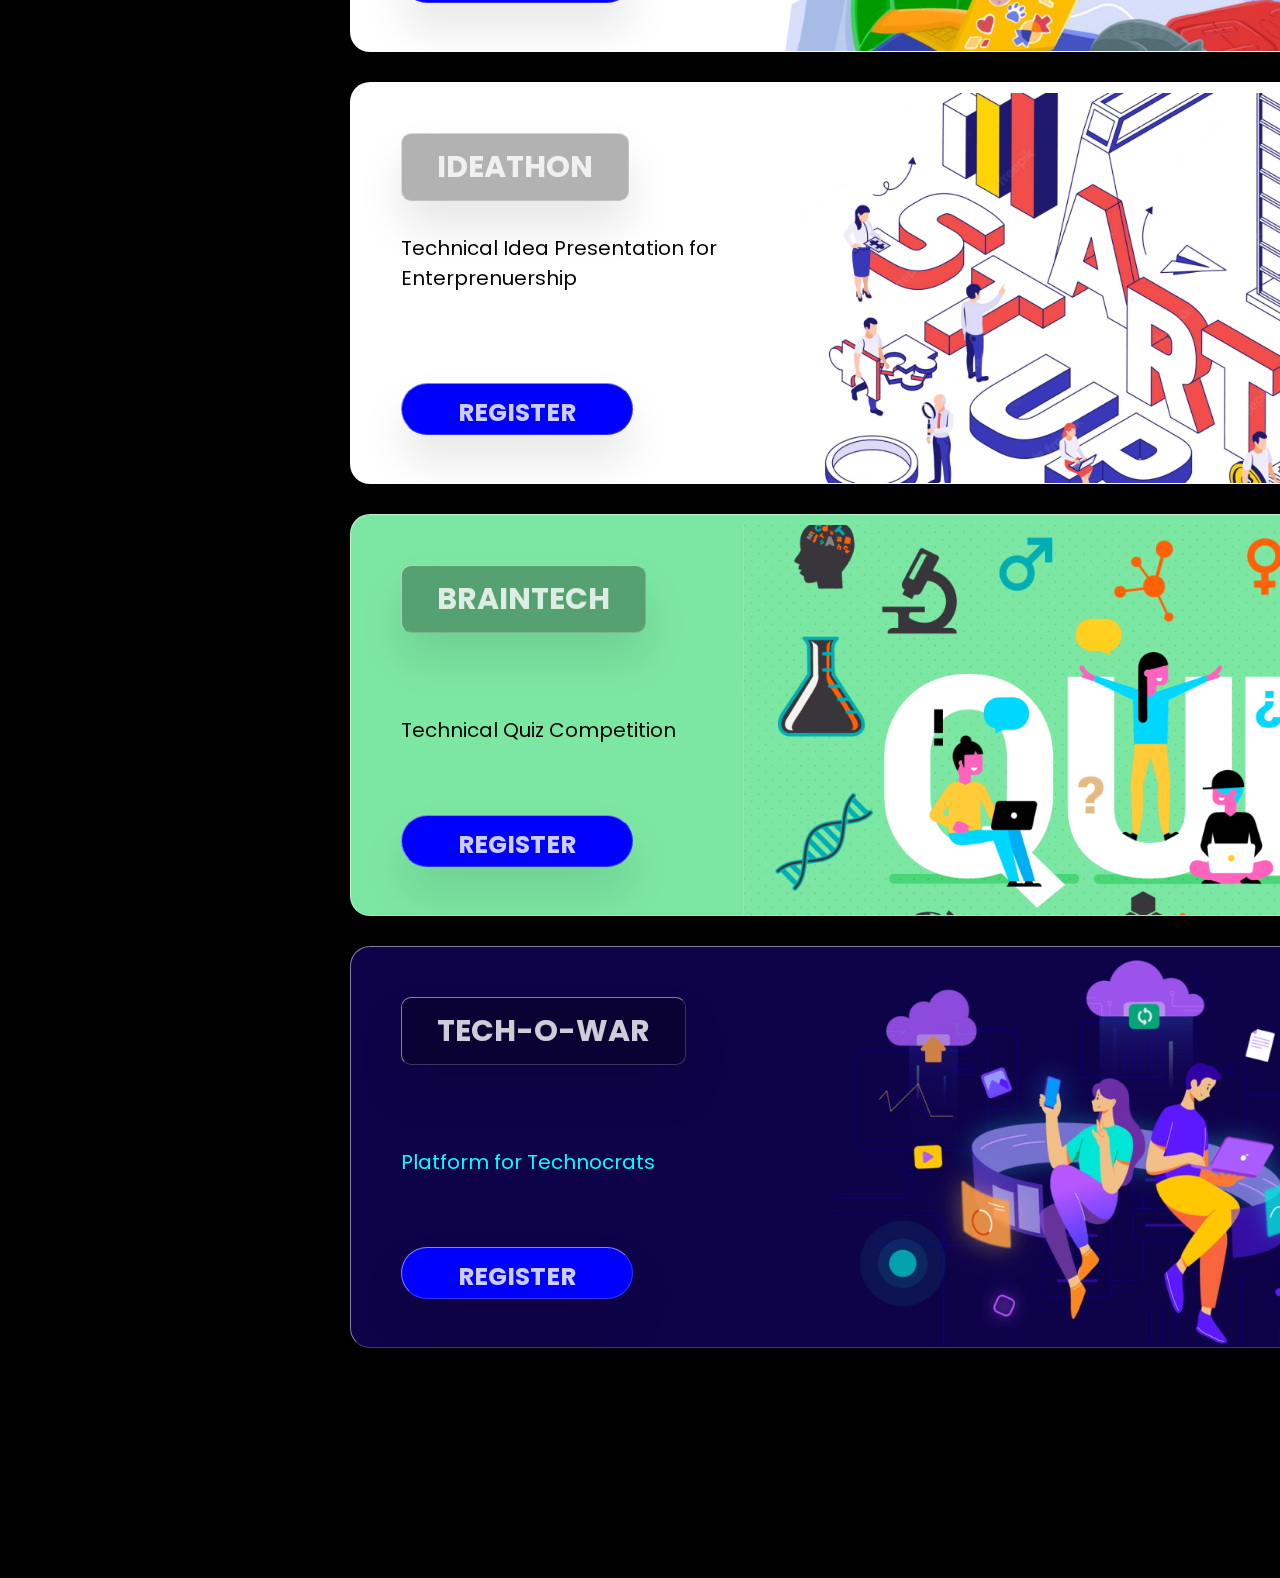
==== commit f34551a7: "updating" ====
--- a/index.html
+++ b/index.html
@@ -60,10 +60,9 @@
 
                 <div class="prizebox" id="prize">
                     <div class="prizetab">
-                        <img src="frame 35.png" alt="">
                     </div>
                     <div class="prizeimg">
-                        <img src="https://cdn.dribbble.com/users/720738/screenshots/14260851/trophee_zidler.png?compress=1&resize=400x300" alt="">
+                        <img src="Group 613.png" alt="">
                     </div>
                     <div class="prizetext">PRIZES WORTH ₹ 1,00,000</div>
                     <a href="https://forms.gle/4EuyMxhx5H7GVkrA9" target="_blank">
